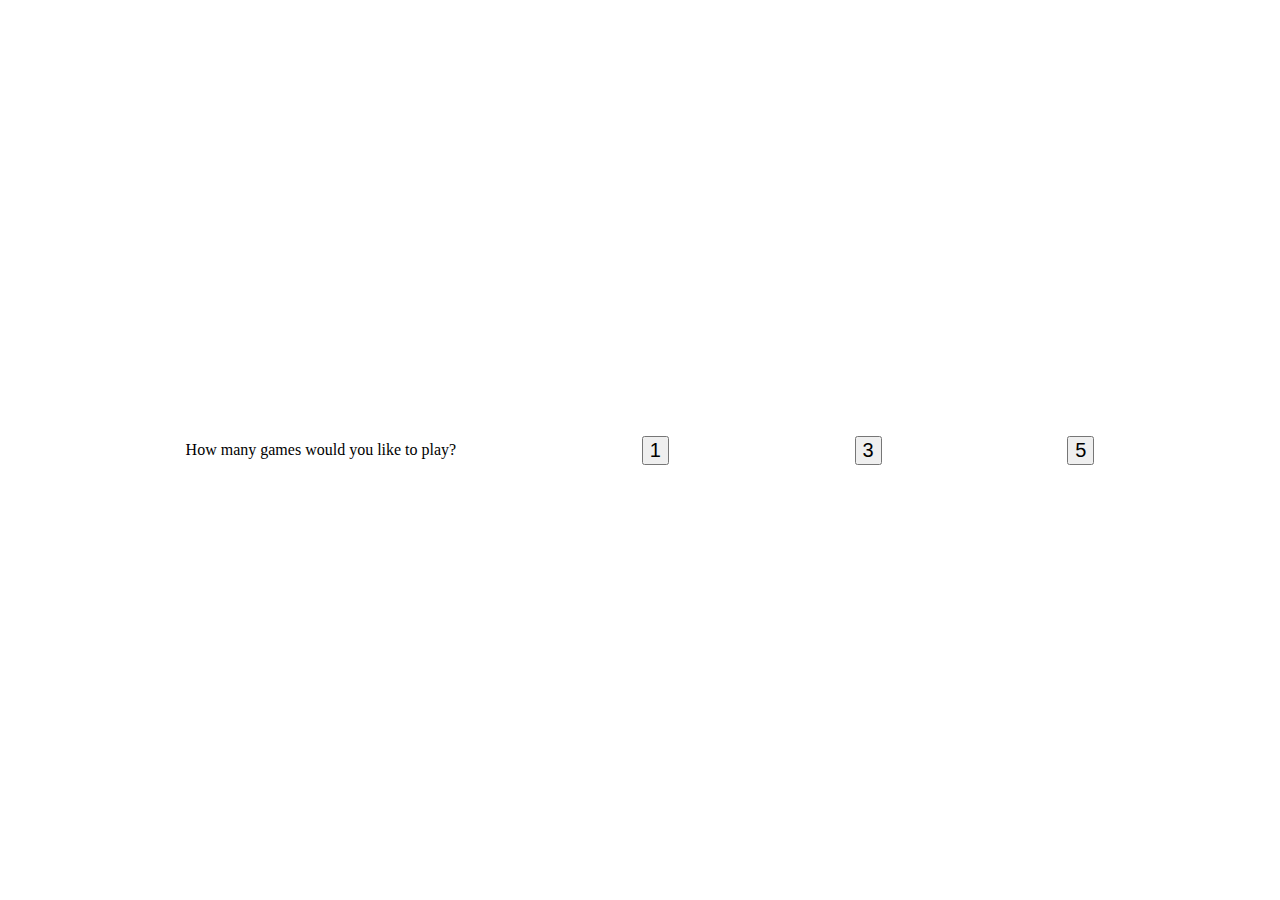
==== index-gui.html @ 751a5666 "Added gui" ====
<!DOCTYPE html>
<!--[if lt IE 7]>      <html class="no-js lt-ie9 lt-ie8 lt-ie7"> <![endif]-->
<!--[if IE 7]>         <html class="no-js lt-ie9 lt-ie8"> <![endif]-->
<!--[if IE 8]>         <html class="no-js lt-ie9"> <![endif]-->
<!--[if gt IE 8]>      <html class="no-js"> <!--<![endif]-->
<html>
    <head>
        <meta charset="utf-8">
        <meta http-equiv="X-UA-Compatible" content="IE=edge">
        <title>Rock, Paper Scissors!</title>
        <meta name="description" content="">
        <meta name="viewport" content="width=device-width, initial-scale=1">
        <link rel="stylesheet" href="style.css">
    </head>
    <body>
        <!--[if lt IE 7]>
            <p class="browsehappy">You are using an <strong>outdated</strong> browser. Please <a href="#">upgrade your browser</a> to improve your experience.</p>
        <![endif]-->
        <div id="main">
            <span>How many games would you like to play?</span>
            <button id="rock" class="hidden">Rock</button>
            <button id="paper" class="hidden">Paper</button>
            <button id="scissors" class="hidden">Scissors</button>
            <button id="1">1</button>
            <button id="3">3</button>
            <button id="5">5</button>
        </div>
        
        <script>
            // computerPlay function that will randomly choose Rock, Paper or Scissors
            function computerPlay() {
                const choices = ['rock', 'paper', 'scissors'];
                return choices[Math.floor(Math.random() * 3)];
            }

            // playRound function that will take playerChoice and computerPlay and output the winner

            function playRound(computerSelection, playerSelection) {
                let winner = "player";

                if (computerSelection == playerSelection) {
                    winner = "tie";
                }

                else if (playerSelection == "rock") {
                    if (computerSelection == "paper") winner = "computer";
                }

                else if (playerSelection == "paper") {
                    if (computerSelection == "scissors") winner = "computer";
                }

                else if (playerSelection == "scissors") {
                    if (computerSelection == "rock") winner = "computer";
                }
                
                return winner;
            }



            // game function that will play 5 rounds and reports a winner or loser at the end
            function game(rounds) {
                let wins = 0;
                let losses = 0;
                for (i = 0; i < rounds; i++) {
                    let playerSelection = prompt("Rock, paper or scissors?").toLowerCase();
                    let computerSelection = computerPlay();
                    let winner = playRound(playerSelection, computerSelection);
                    let message;
                    switch (winner) {
                        case "tie":
                            message = "it's a tie!";
                            break;
                        case "computer":
                            message = "you lose!";
                            losses++;
                            break;
                        case "player":
                            message = "you win!";
                            wins++;
                            break;
                    }
                    console.log("Computer chose " + computerSelection + " - " + message)
                }

                console.log(`You won ${wins} round${(wins > 1 || wins == 0) ? "s":""} and lost ${losses} round${(losses > 1 || losses == 0) ? "s": ""}.`)
            }
        </script>
    </body>
</html>
---- style.css ----
:root, html, body {height: 100%; width: 100%; padding: 0; margin: 0;}

#main {
    height: 100%;
    max-width: 100%;
    display: flex;
    justify-content: space-evenly;
    align-items: center;
    padding: 0;
    margin: 0;
}

button {
    font-size: 20px;
}

.hidden {
    display: none;
}
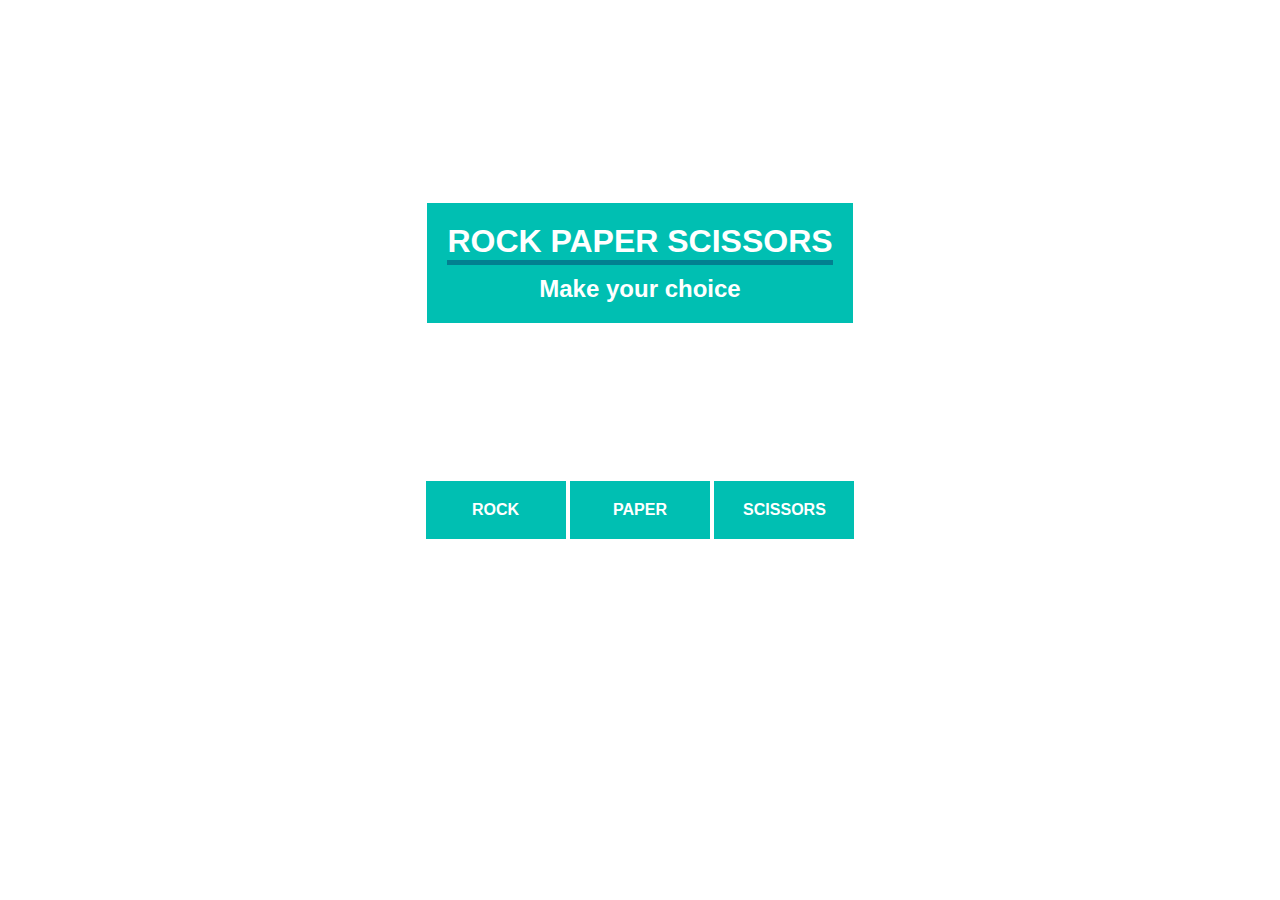
==== commit 4ee385a4: "Added styling" ====
--- a/index-gui.html
+++ b/index-gui.html
@@ -7,23 +7,26 @@
     <head>
         <meta charset="utf-8">
         <meta http-equiv="X-UA-Compatible" content="IE=edge">
-        <title>Rock, Paper Scissors!</title>
+        <title>ROCK PAPER SCISSORS</title>
         <meta name="description" content="">
         <meta name="viewport" content="width=device-width, initial-scale=1">
         <link rel="stylesheet" href="style.css">
     </head>
     <body>
         <!--[if lt IE 7]>
-            <p class="browsehappy">You are using an <strong>outdated</strong> browser. Please <a href="#">upgrade your browser</a> to improve your experience.</p>
+            <p class="browsehappy">You are using an <strong>outdated</strong> browser. Please <a href="https://www.google.com/intl/en_au/chrome/>upgrade your browser</a> to improve your experience.</p>
         <![endif]-->
         <div id="main">
-            <span>How many games would you like to play?</span>
-            <button id="rock" class="hidden">Rock</button>
-            <button id="paper" class="hidden">Paper</button>
-            <button id="scissors" class="hidden">Scissors</button>
-            <button id="1">1</button>
-            <button id="3">3</button>
-            <button id="5">5</button>
+            <div id="header">
+                <h1 class="main-header">ROCK PAPER SCISSORS</h1>
+                <h2 class="sub-header">Make your choice</h2>
+            </div>
+            <div id="buttons">
+                <a class="button rock">ROCK</a>
+                <a class="button paper">PAPER</a>
+                <a class="button scissors">SCISSORS</a>
+            </div>
+            <div id="info"></div>
         </div>
         
         <script>
--- a/style.css
+++ b/style.css
@@ -1,19 +1,63 @@
-:root, html, body {height: 100%; width: 100%; padding: 0; margin: 0;}
+:root, html, body {height: 100%; width: 100%; padding: 0; margin: 0; font-family: 'roboto', sans-serif;}
+
+:root {
+    --highlight: #00BFB2;
+    --lowlight: #1A5E63;
+    --main: #028090;
+    --content: #F0F3BD;
+}
+
+@import url('https://fonts.googleapis.com/css2?family=Roboto&display=swap');
+
+body {
+    display: flex;
+    align-items: center;
+    justify-content: center;
+}
 
 #main {
-    height: 100%;
-    max-width: 100%;
+    height: 90%;
+    width: 50%;
+    min-width: 400px;
     display: flex;
+    flex-direction: column;
     justify-content: space-evenly;
     align-items: center;
+    margin: auto;
+    color: white;
+    text-align: center;
+}
+
+#header {
+    background-color: var(--highlight);
+    padding: 20px;
+    display: flex;
+    align-items: center;
+    justify-content: center;
+    flex-direction: column;
+}
+
+.main-header {
+    border-bottom: 5px solid var(--main);
     padding: 0;
     margin: 0;
 }
 
-button {
-    font-size: 20px;
+.sub-header {
+    margin: 0;
+    padding-top: 10px;
 }
 
-.hidden {
-    display: none;
+.button {
+    background-color: var(--highlight);
+    padding: 20px;
+    display: inline-block;
+    font-weight: bold;
+    width: 100px;
+    transition: background-color 200ms;
+}
+
+.button:hover {
+    background-color: var(--lowlight);
+    cursor: pointer;
 }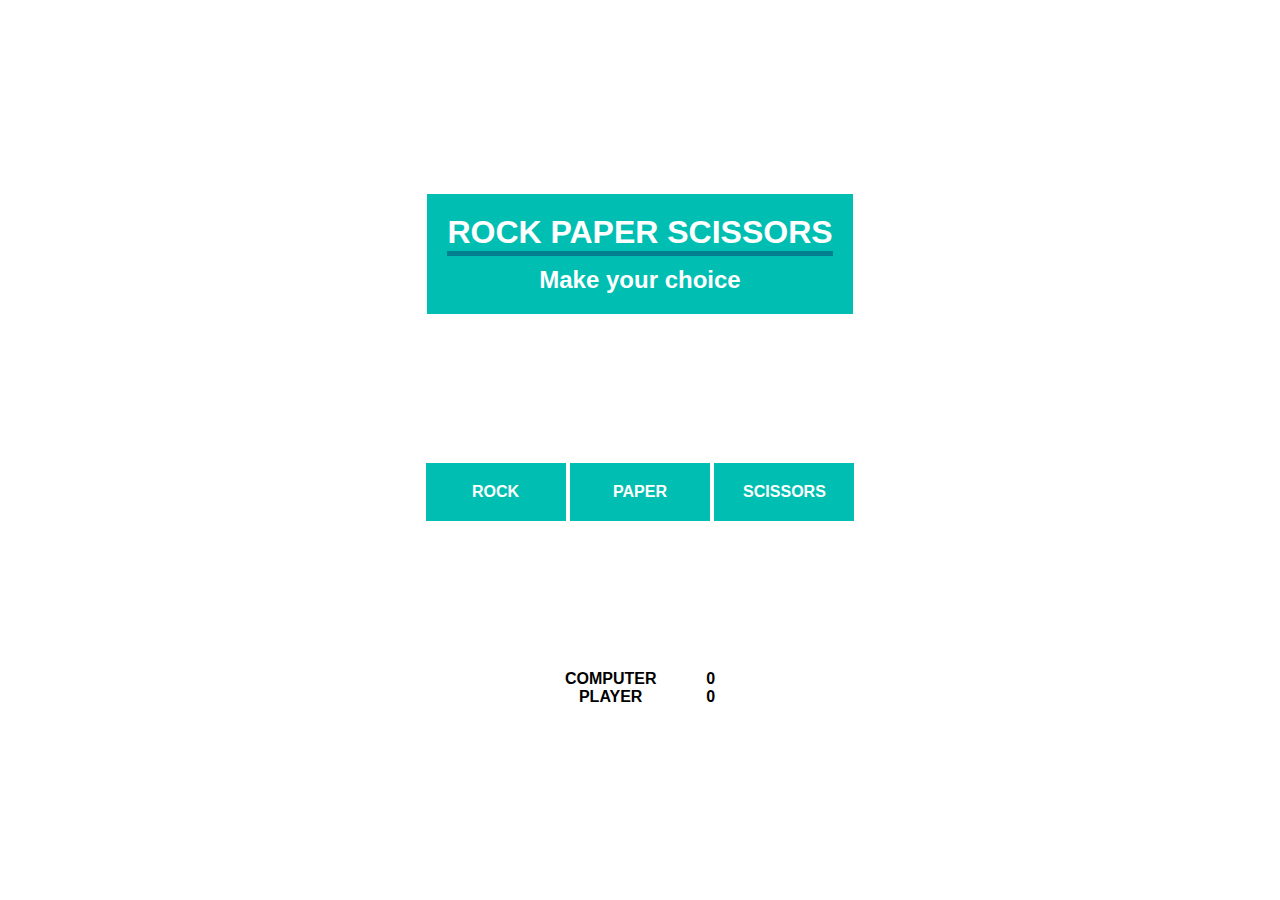
==== commit a15ae7b2: "Added scores area" ====
--- a/index-gui.html
+++ b/index-gui.html
@@ -26,7 +26,12 @@
                 <a class="button paper">PAPER</a>
                 <a class="button scissors">SCISSORS</a>
             </div>
-            <div id="info"></div>
+            <div id="info">
+                <div class="score">
+                    <span class="computer">COMPUTER</span><span class="computer-score">0</span>
+                    <span class="player">PLAYER</span><span class="player-score">0</span>
+                </div>
+            </div>
         </div>
         
         <script>
--- a/style.css
+++ b/style.css
@@ -60,4 +60,17 @@
 .button:hover {
     background-color: var(--lowlight);
     cursor: pointer;
+}
+
+#info {
+    color: black;
+    font-weight: bold;
+    width: 200px;
+    text-align: center;
+}
+
+.score {
+    display: grid;
+    grid-template-areas: "computer computer-score"
+    "player player-score";
 }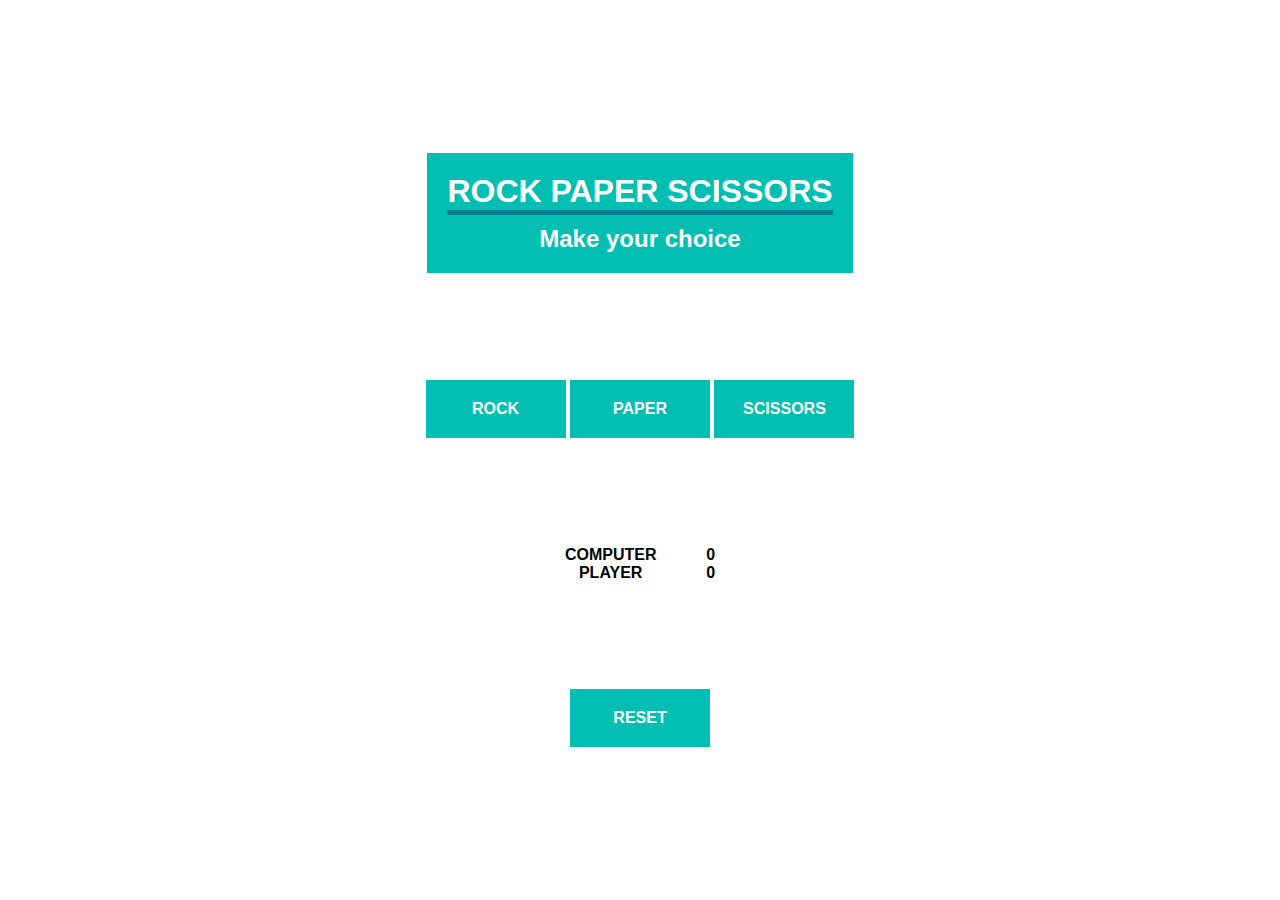
==== commit a9e78c72: "Player selection and round logic added" ====
--- a/index-gui.html
+++ b/index-gui.html
@@ -31,10 +31,41 @@
                     <span class="computer">COMPUTER</span><span class="computer-score">0</span>
                     <span class="player">PLAYER</span><span class="player-score">0</span>
                 </div>
+                <div class="message"></div>
             </div>
+            
+            <div id="reset"class="button">RESET</div>
         </div>
         
         <script>
+
+            document.querySelectorAll(".button").forEach(item => {
+                item.addEventListener('click', () => {
+                    let playerChoice;
+                    let classes = item.classList;
+                    for (let i = 0; i < classes.length; i++) {
+                        if (classes[i] == "button") continue;
+                        else playerChoice = classes[i];
+                    }
+
+                    let computerChoice = computerPlay();
+
+                    let winner = playRound(computerChoice, playerChoice);
+
+                    updateScore(winner);
+                })
+            })
+
+            function updateScore(winner) {
+                const computer = document.querySelector(".computer-score");
+                const player = document.querySelector(".player-score");
+                let computerScore = parseInt(computer.textContent);
+                let playerScore = parseInt(player.textContent);
+
+                if (winner == "computer") {computer.textContent = (computerScore + 1).toString();}
+                else if (winner == "player") {player.textContent = (playerScore + 1).toString();}
+            }
+
             // computerPlay function that will randomly choose Rock, Paper or Scissors
             function computerPlay() {
                 const choices = ['rock', 'paper', 'scissors'];
--- a/style.css
+++ b/style.css
@@ -55,6 +55,7 @@
     font-weight: bold;
     width: 100px;
     transition: background-color 200ms;
+    COLOR: white;
 }
 
 .button:hover {
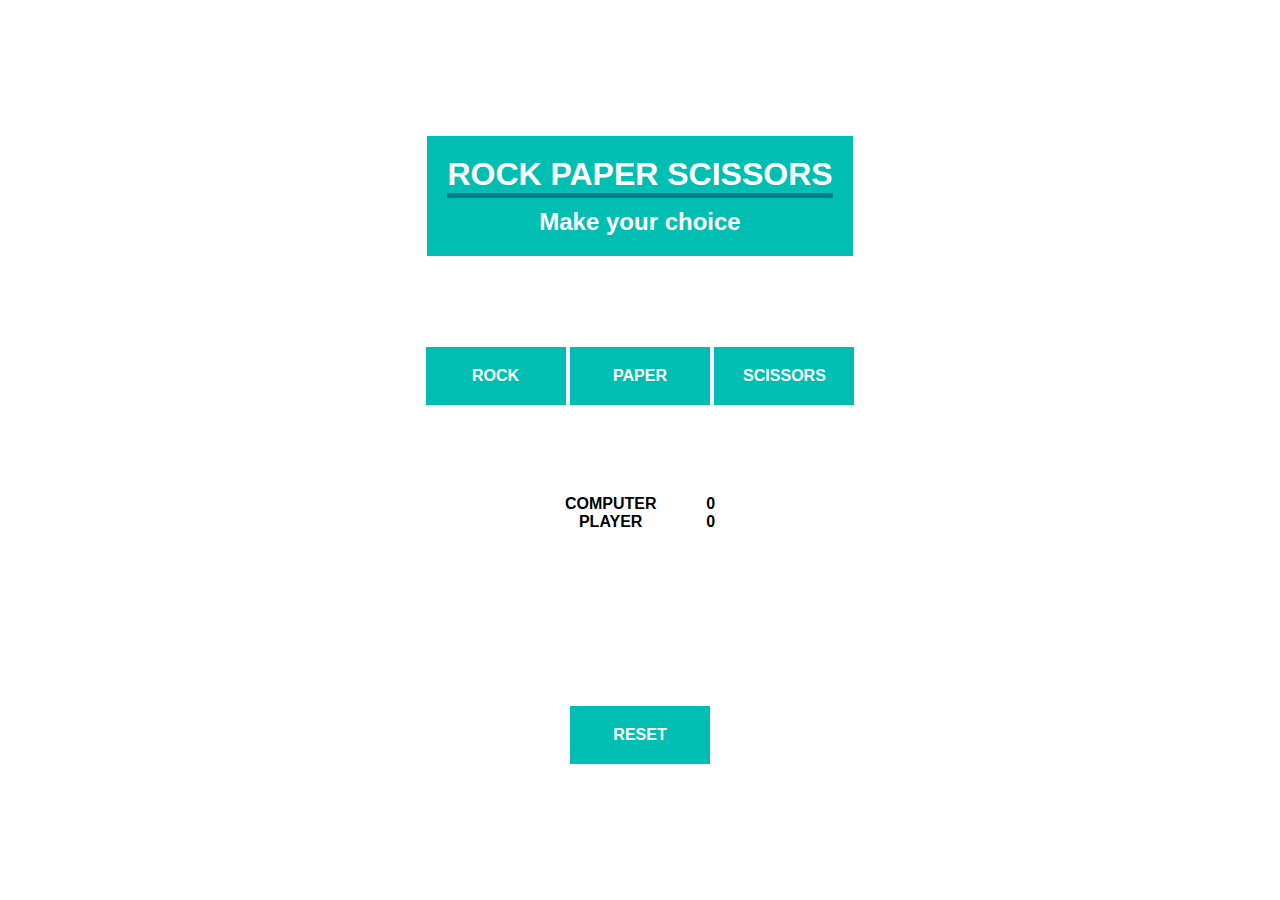
==== commit f9108fa8: "Finalized scorekeeping, added reset button" ====
--- a/index-gui.html
+++ b/index-gui.html
@@ -31,10 +31,14 @@
                     <span class="computer">COMPUTER</span><span class="computer-score">0</span>
                     <span class="player">PLAYER</span><span class="player-score">0</span>
                 </div>
-                <div class="message"></div>
+                <div class="message">
+                    <span class="player-choice"></span>
+                    <span class="computer-choice"></span>
+                    <span class="outcome"></span>
+                </div>
             </div>
             
-            <div id="reset"class="button">RESET</div>
+            <div id="reset" class="button reset">RESET</div>
         </div>
         
         <script>
@@ -43,27 +47,64 @@
                 item.addEventListener('click', () => {
                     let playerChoice;
                     let classes = item.classList;
+
                     for (let i = 0; i < classes.length; i++) {
                         if (classes[i] == "button") continue;
                         else playerChoice = classes[i];
                     }
 
-                    let computerChoice = computerPlay();
+                    if (playerChoice == "reset") {
+                        updateScore(playerChoice);
 
-                    let winner = playRound(computerChoice, playerChoice);
+                        document.querySelector(".message").querySelectorAll("span").forEach(item => {
+                            item.textContent = "";
+                        })
+                    }
+                    else {
+                        let computerChoice = computerPlay();
 
-                    updateScore(winner);
+                        let winner = playRound(computerChoice, playerChoice);
+
+                        updateScore(winner);
+
+                        updateMessage(playerChoice, computerChoice, winner);
+                    }
                 })
             })
 
-            function updateScore(winner) {
+            function updateMessage(playerChoice, computerChoice, winner) {
+                document.querySelector(".player-choice").textContent = `You chose ${playerChoice}.`;
+                document.querySelector(".computer-choice").textContent = `Computer chose ${computerChoice}.`;
+                let message;
+                switch (winner) {
+                    case "player":
+                        message = "You win!";
+                        break;
+                    case "computer":
+                        message = "Computer wins!";
+                        break;
+                    case "tie":
+                        message = "It's a tie!";
+                        break;
+                }
+
+                document.querySelector(".outcome").textContent = message;
+            }
+
+            function updateScore(update) {
                 const computer = document.querySelector(".computer-score");
                 const player = document.querySelector(".player-score");
                 let computerScore = parseInt(computer.textContent);
                 let playerScore = parseInt(player.textContent);
 
-                if (winner == "computer") {computer.textContent = (computerScore + 1).toString();}
-                else if (winner == "player") {player.textContent = (playerScore + 1).toString();}
+                console.log(update);
+
+                if (update == "computer") {computer.textContent = (computerScore + 1).toString();}
+                else if (update == "player") {player.textContent = (playerScore + 1).toString();}
+                else if (update == "reset") {
+                    player.textContent = "0";
+                    computer.textContent = "0";
+                }
             }
 
             // computerPlay function that will randomly choose Rock, Paper or Scissors
--- a/style.css
+++ b/style.css
@@ -56,6 +56,7 @@
     width: 100px;
     transition: background-color 200ms;
     COLOR: white;
+    user-select: none;  
 }
 
 .button:hover {
@@ -68,6 +69,13 @@
     font-weight: bold;
     width: 200px;
     text-align: center;
+    height: 120px;
+}
+
+.message span {
+    display: inline-block;
+    margin-top: 20px;
+    transition: all;
 }
 
 .score {
